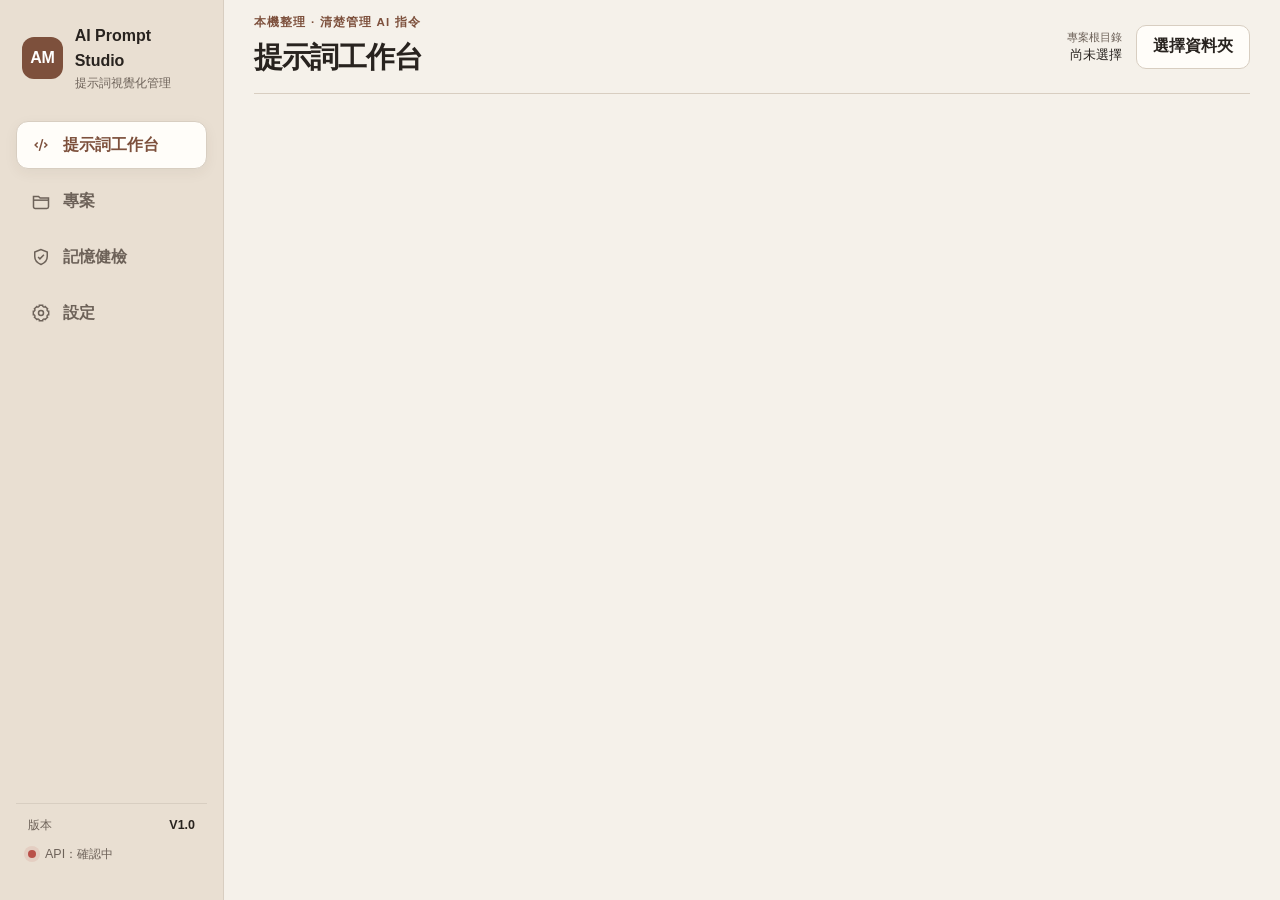
==== web-ui/index.html @ 8803b9d6 "chore: streamline V1.0 desktop app" ====
<!doctype html>
<html lang="zh-Hant">
  <head>
    <meta charset="utf-8">
    <meta name="viewport" content="width=device-width, initial-scale=1">
    <meta name="color-scheme" content="light dark">
    <title>AI Prompt Studio · 提示詞視覺化管理</title>
    <link rel="stylesheet" href="./styles.css?v=3">
  </head>
  <body>
    <a class="skip-link" href="#mainContent">跳到主要內容</a>
    <div class="app-shell">
      <aside class="sidebar" aria-label="主導航">
        <div class="brand">
          <div class="brand-mark" aria-hidden="true">AM</div>
          <div><strong>AI Prompt Studio</strong><span>提示詞視覺化管理</span></div>
        </div>
        <nav class="nav-list" id="navList">
          <button class="nav-button active" type="button" data-page="prompts" aria-current="page"><svg viewBox="0 0 24 24" fill="none" stroke="currentColor" aria-hidden="true"><path d="m8 9-3 3 3 3M16 9l3 3-3 3M14 5l-4 14"/></svg><span>提示詞工作台</span></button>
          <button class="nav-button" type="button" data-page="projects" aria-current="false"><svg viewBox="0 0 24 24" fill="none" stroke="currentColor" aria-hidden="true"><path d="M3 6.5h6l2 2h10v10.5a2 2 0 0 1-2 2H5a2 2 0 0 1-2-2V6.5Z"/><path d="M3 11h18"/></svg><span>專案</span></button>
          <button class="nav-button" type="button" data-page="health" aria-current="false"><svg viewBox="0 0 24 24" fill="none" stroke="currentColor" aria-hidden="true"><path d="M12 3 4.5 6v5.5c0 4.6 3.1 7.8 7.5 9.5 4.4-1.7 7.5-4.9 7.5-9.5V6L12 3Z"/><path d="m8.5 12 2.2 2.2 4.8-5"/></svg><span>記憶健檢</span></button>
          <button class="nav-button" type="button" data-page="settings" aria-current="false"><svg viewBox="0 0 24 24" fill="none" stroke="currentColor" aria-hidden="true"><circle cx="12" cy="12" r="3"/><path d="M19.4 15a1.7 1.7 0 0 0 .3 1.9l.1.1-2.8 2.8-.1-.1a1.7 1.7 0 0 0-1.9-.3 1.7 1.7 0 0 0-1 1.6v.2h-4V21a1.7 1.7 0 0 0-1-1.6 1.7 1.7 0 0 0-1.9.3l-.1.1L4.2 17l.1-.1a1.7 1.7 0 0 0 .3-1.9A1.7 1.7 0 0 0 3 14H2.8v-4H3a1.7 1.7 0 0 0 1.6-1 1.7 1.7 0 0 0-.3-1.9L4.2 7 7 4.2l.1.1a1.7 1.7 0 0 0 1.9.3A1.7 1.7 0 0 0 10 3v-.2h4V3a1.7 1.7 0 0 0 1 1.6 1.7 1.7 0 0 0 1.9-.3l.1-.1L19.8 7l-.1.1a1.7 1.7 0 0 0-.3 1.9 1.7 1.7 0 0 0 1.6 1h.2v4H21a1.7 1.7 0 0 0-1.6 1Z"/></svg><span>設定</span></button>
        </nav>
        <div class="sidebar-status" aria-live="polite">
          <div class="sidebar-status-row"><span class="sidebar-status-label">版本</span><strong id="appVersion">V1.0</strong></div>
          <div class="sidebar-status-row"><span class="status-dot api-unconfigured" id="apiStatusDot" aria-hidden="true"></span><span class="status-text" id="apiStatusText">API：確認中</span></div>
        </div>
      </aside>

      <main class="workspace" id="mainContent" tabindex="-1">
        <header class="topbar">
          <div>
            <p class="eyebrow">本機整理 · 清楚管理 AI 指令</p>
            <h1 id="pageTitle">提示詞工作台</h1>
          </div>
          <div class="root-control">
            <div><span>專案根目錄</span><strong id="rootPathLabel">尚未選擇</strong></div>
            <button class="button secondary" id="chooseRootButton" type="button">選擇資料夾</button>
          </div>
        </header>

        <div class="global-message hidden" id="globalMessage" role="alert"></div>

        <section class="page active" id="page-prompts" aria-labelledby="pageTitle"></section>

        <section class="page" id="page-projects" aria-labelledby="pageTitle">
          <div class="page-intro">
            <div><h2>專案與記憶檔案</h2><p>先確認每個專案有哪些 Markdown，以及哪些會被 Agent 當成指令或記憶。</p></div>
            <button class="button secondary" id="refreshProjectsButton" type="button" disabled>重新掃描</button>
          </div>
          <div class="project-layout">
            <section class="panel project-list-panel" aria-labelledby="projectListTitle">
              <div class="panel-heading"><div><span class="step">01</span><h3 id="projectListTitle">選擇專案</h3></div><span class="count" id="projectCount">0</span></div>
              <div class="selection-list" id="projectList"><div class="empty-state">選擇根目錄後顯示專案。</div></div>
            </section>
            <section class="panel file-list-panel" aria-labelledby="fileListTitle">
              <div class="panel-heading"><div><span class="step">02</span><h3 id="fileListTitle">提示詞一覽表</h3></div><span class="count" id="fileCount">0</span></div>
              <div class="project-summary" id="projectSummary"></div>
              <div class="file-table-wrap">
                <table class="file-table">
                  <thead><tr><th>檔案</th><th>辨識結果</th><th>大小</th><th><span class="sr-only">操作</span></th></tr></thead>
                  <tbody id="fileTableBody"><tr><td colspan="4" class="empty-cell">尚未選擇專案。</td></tr></tbody>
                </table>
              </div>
            </section>
            <section class="panel file-preview-panel" aria-labelledby="filePreviewTitle">
              <div class="panel-heading"><div><span class="step">03</span><h3 id="filePreviewTitle">內容預覽</h3></div><button class="button secondary" id="editFileButton" disabled>編輯</button></div>
              <div class="preview-path" id="previewPath">未選擇檔案</div>
              <pre class="code-view muted" id="filePreview">從中間列表選擇 Markdown。</pre>
            </section>
          </div>
        </section>

        <section class="page" id="page-programming" aria-labelledby="pageTitle">
          <div class="page-intro">
            <div><h2>記憶編程</h2><p>結構化輸入會由本機規則編譯成 Markdown；先預覽與檢查 Diff，再安全寫回。</p></div>
            <div class="flow-steps" aria-label="操作流程"><span class="active">選檔</span><span>填寫</span><span>預覽</span><span>套用</span></div>
          </div>
          <div class="programming-layout">
            <section class="panel compiler-panel">
              <fieldset class="selector-grid">
                <legend>記憶檔案</legend>
                <label>Agent<select id="agentSelect"></select></label>
                <label>原生檔案<select id="fileTypeSelect"></select></label>
                <label class="wide">專案內路徑<input id="relativePathInput" type="text" autocomplete="off" spellcheck="false"></label>
              </fieldset>
              <div class="source-note" id="agentBehavior"></div>
              <div class="module-heading"><div><h3>選擇記憶模組</h3><p>只顯示適用於目前檔案的模組。</p></div></div>
              <div class="module-list" id="moduleList"></div>
              <form id="moduleForm" class="module-form" novalidate></form>
              <div class="sticky-actions">
                <button class="button secondary" id="clearFormButton" type="button">清除欄位</button>
                <button class="button primary" id="compileButton" type="button">產生預覽</button>
              </div>
            </section>
            <section class="panel result-panel">
              <div class="result-toolbar">
                <div class="segmented" role="tablist" aria-label="輸出檢視">
                  <button class="segment active" id="previewTab" role="tab" aria-selected="true" type="button">Markdown 預覽</button>
                  <button class="segment" id="diffTab" role="tab" aria-selected="false" type="button">Diff</button>
                </div>
                <button class="button primary" id="applyButton" type="button" disabled>套用到檔案</button>
              </div>
              <div class="compiler-status" id="compilerStatus">填寫左側欄位後產生預覽。</div>
              <div class="warning-list hidden" id="compileWarnings" role="status"></div>
              <pre class="code-view result-code" id="compileOutput"># 等待產生內容</pre>
              <div class="history-section">
                <div class="panel-heading"><div><h3>最近變更</h3></div><button class="text-button" id="refreshHistoryButton" type="button">重新整理</button></div>
                <div class="history-list" id="historyList"><div class="empty-state">尚無變更紀錄。</div></div>
              </div>
            </section>
          </div>
        </section>

        <section class="page" id="page-health" aria-labelledby="pageTitle">
          <div class="page-intro">
            <div><h2>記憶健檢</h2><p>選擇資料夾後自動檢查敏感資訊、攻擊指令與重複內容。點選檔案查看問題位置。</p></div>
            <div class="inline-actions"><label class="hidden">Agent<select id="healthAgentSelect"></select></label><button class="button primary" id="runHealthButton" type="button">重新健檢</button></div>
          </div>
          <div class="stat-grid" id="healthStats">
            <article class="stat-card"><span>敏感／錯誤</span><strong>—</strong></article><article class="stat-card"><span>風險待確認</span><strong>—</strong></article><article class="stat-card"><span>整理建議</span><strong>—</strong></article><article class="stat-card"><span>掃描文件</span><strong>—</strong></article>
          </div>
          <div class="health-layout">
            <section class="panel"><div class="panel-heading"><h3>需要確認的文件</h3></div><div id="healthFiles" class="selection-list"><p class="empty-state">選擇資料夾後顯示結果。</p></div></section>
            <section class="panel" id="healthPreview"><div class="health-preview-empty"><strong>尚未選擇檔案</strong><span>從左側選擇檔案，查看問題行。</span></div></section>
          </div>
          <p class="source-note" id="healthScope">掃描 Markdown 與技能文件，所有分析在本機進行。</p>
          <p class="field-help">規則參考：<a href="https://cheatsheetseries.owasp.org/cheatsheets/LLM_Prompt_Injection_Prevention_Cheat_Sheet.html" target="_blank" rel="noreferrer">OWASP Prompt Injection Prevention</a> · 查證 2026-10-07</p>
        </section>

        <section class="page" id="page-settings" aria-labelledby="pageTitle">
          <div class="page-intro"><div><h2>設定</h2><p>管理選用的 AI 輔助分析服務與目前支援規格。</p></div></div>
          <div class="settings-layout">
            <section class="panel setting-card"><h3>Agent 規格目錄</h3><dl><div><dt>版本</dt><dd id="catalogVersion">—</dd></div><div><dt>最後查證</dt><dd id="catalogVerified">—</dd></div><div><dt>正式支援</dt><dd>Codex、Claude Code、Gemini CLI、OpenClaw</dd></div></dl></section>
          </div>
        </section>
      </main>
    </div>
    <div class="toast" id="toast" role="status" aria-live="polite"></div>
    <script type="module" src="./app.js?v=3"></script>
  </body>
</html>
---- web-ui/styles.css ----
:root {
  color-scheme: light;
  --bg: #f5f1ea;
  --surface: #fffdf9;
  --surface-strong: #ffffff;
  --surface-muted: #eee7dc;
  --text: #28231f;
  --text-muted: #6d6259;
  --border: #d8cec1;
  --border-strong: #bfae9d;
  --primary: #7d503c;
  --primary-hover: #684231;
  --primary-soft: #f1e1d7;
  --accent: #3f6956;
  --danger: #a43d3d;
  --warning: #93621c;
  --info: #496b80;
  --focus: #275f97;
  --shadow: 0 12px 32px rgb(65 48 36 / 8%);
  --radius-sm: 8px;
  --radius-md: 14px;
  --radius-lg: 20px;
  --sidebar-width: 224px;
  font-family: -apple-system, BlinkMacSystemFont, "Segoe UI", "SF Pro Text", "PingFang TC", "Microsoft JhengHei", "Noto Sans TC", sans-serif;
  font-size: 16px;
}

* { box-sizing: border-box; }
html, body { min-height: 100%; margin: 0; }
body { background: var(--bg); color: var(--text); line-height: 1.55; }
button, input, select, textarea { font: inherit; }
button, select { cursor: pointer; }
button:focus-visible, input:focus-visible, select:focus-visible, textarea:focus-visible, a:focus-visible { outline: 3px solid color-mix(in srgb, var(--focus) 36%, transparent); outline-offset: 2px; }
.sr-only { position: absolute; width: 1px; height: 1px; padding: 0; margin: -1px; overflow: hidden; clip: rect(0,0,0,0); white-space: nowrap; border: 0; }
.skip-link { position: fixed; left: 16px; top: -60px; z-index: 1000; padding: 10px 14px; border-radius: 8px; background: var(--text); color: white; transition: top 180ms ease; }
.skip-link:focus { top: 16px; }
.cloud-settings { min-width: 0; }
.cloud-settings p, .cloud-analysis p { overflow-wrap: anywhere; }
.cloud-analysis { margin-top: 14px; }
#cloudResult { white-space: pre-wrap; overflow-wrap: anywhere; max-height: 420px; }
.cloud-analysis-actions { margin: 10px 0; }
.ai-optimization { display: grid; gap: 14px; margin-top: 14px; padding-top: 14px; border-top: 1px solid var(--border); }
.ai-comparison { display: grid; grid-template-columns: minmax(0,1fr) minmax(0,1fr); gap: 12px; }
.ai-comparison section { min-width: 0; }
.ai-comparison h4 { margin: 0; padding: 8px 12px; border: 1px solid var(--border); border-bottom: 0; background: var(--surface-muted); font-size: .78rem; }
.ai-comparison .code-view { min-height: 180px; max-height: 320px; border: 1px solid var(--border); }
#cloudOptimizationDiff { max-height: 360px; border: 1px solid var(--border); border-radius: 8px; }

.app-shell { min-height: 100dvh; display: grid; grid-template-columns: var(--sidebar-width) minmax(0, 1fr); }
.sidebar { position: sticky; top: 0; height: 100dvh; padding: 24px 16px; display: flex; flex-direction: column; gap: 28px; background: #e9dfd2; border-right: 1px solid var(--border); }
.brand { display: flex; align-items: center; gap: 12px; padding: 0 6px; }
.brand-mark { width: 42px; height: 42px; display: grid; place-items: center; border-radius: 12px; background: var(--primary); color: white; font-weight: 750; letter-spacing: -.03em; }
.brand strong, .brand span { display: block; }
.brand strong { font-size: 1rem; }
.brand span { color: var(--text-muted); font-size: .78rem; }
.nav-list { display: grid; gap: 8px; }
.nav-button { min-height: 48px; width: 100%; display: flex; align-items: center; gap: 12px; padding: 0 14px; border: 1px solid transparent; border-radius: 12px; background: transparent; color: var(--text-muted); text-align: left; font-weight: 650; transition: background 180ms ease, color 180ms ease, border-color 180ms ease; }
.nav-button svg { width: 20px; height: 20px; stroke-width: 1.8; }
.nav-button:hover { background: rgb(255 255 255 / 46%); color: var(--text); }
.nav-button.active { background: var(--surface); color: var(--primary); border-color: var(--border); box-shadow: 0 4px 14px rgb(64 43 30 / 6%); }
.sidebar-status { margin-top: auto; display: grid; gap: 9px; padding: 12px; color: var(--text-muted); font-size: .78rem; border-top: 1px solid var(--border); }
.sidebar-status-row { display:flex; align-items:center; gap:9px; min-width:0; }
.sidebar-status-row:first-child { justify-content:space-between; }
.sidebar-status-label { color:var(--text-muted); }.sidebar-status strong { color:var(--text); font-variant-numeric:tabular-nums; }
.status-dot { width: 8px; height: 8px; flex:0 0 8px; border-radius: 999px; box-shadow: 0 0 0 4px rgb(63 105 86 / 12%); }
.status-dot.api-connected { background:#3f6956; box-shadow:0 0 0 4px rgb(63 105 86 / 12%); }
.status-dot.api-unconfigured { background:#b95049; box-shadow:0 0 0 4px rgb(185 80 73 / 12%); }
.status-dot.api-error,.status-dot.api-checking { background:#b87719; box-shadow:0 0 0 4px rgb(184 119 25 / 12%); }

.workspace { min-width: 0; padding: 0 30px 40px; }
.topbar { min-height: 94px; display: flex; align-items: center; justify-content: space-between; gap: 24px; border-bottom: 1px solid var(--border); }
.eyebrow { margin: 0 0 2px; color: var(--primary); font-size: .72rem; font-weight: 750; letter-spacing: .1em; text-transform: uppercase; }
h1, h2, h3, p { margin-top: 0; }
h1 { margin-bottom: 0; font-size: clamp(1.45rem, 2.3vw, 2rem); letter-spacing: -.035em; }
h2 { margin-bottom: 6px; font-size: 1.25rem; }
h3 { margin-bottom: 0; font-size: .98rem; }
.root-control { max-width: min(52vw, 620px); display: flex; align-items: center; gap: 14px; }
.root-control > div { min-width: 0; text-align: right; }
.root-control span, .root-control strong { display: block; }
.root-control span { color: var(--text-muted); font-size: .7rem; }
.root-control strong { overflow: hidden; text-overflow: ellipsis; white-space: nowrap; font: 500 .8rem ui-monospace, SFMono-Regular, Menlo, monospace; }

.button { min-height: 44px; padding: 0 16px; border-radius: 10px; border: 1px solid transparent; font-weight: 700; transition: background 160ms ease, border-color 160ms ease, color 160ms ease, opacity 160ms ease; }
.button.primary { background: var(--primary); color: white; }
.button.primary:hover:not(:disabled) { background: var(--primary-hover); }
.button.secondary { background: var(--surface); border-color: var(--border); color: var(--text); }
.button.secondary:hover:not(:disabled) { border-color: var(--border-strong); background: white; }
.button:disabled { cursor: not-allowed; opacity: .45; }
.text-button { min-height: 40px; border: 0; background: transparent; color: var(--primary); font-weight: 700; }

.global-message { margin: 18px 0 -2px; padding: 12px 14px; border: 1px solid #e3b6b6; border-radius: 10px; background: #fff0f0; color: #7f2525; }
.hidden { display: none !important; }
.page { display: none; padding-top: 24px; }
.page.active { display: block; animation: reveal 180ms ease-out; }
@keyframes reveal { from { opacity: 0; transform: translateY(3px); } to { opacity: 1; transform: none; } }
.page-intro { min-height: 64px; margin-bottom: 20px; display: flex; align-items: flex-start; justify-content: space-between; gap: 20px; }
.page-intro p, .panel-heading p, .module-heading p { margin-bottom: 0; color: var(--text-muted); font-size: .86rem; }

.panel { min-width: 0; border: 1px solid var(--border); border-radius: var(--radius-md); background: var(--surface); box-shadow: var(--shadow); overflow: hidden; }
.panel-heading { min-height: 62px; padding: 14px 16px; display: flex; align-items: center; justify-content: space-between; gap: 12px; border-bottom: 1px solid var(--border); }
.panel-heading > div:first-child { display: flex; align-items: center; gap: 10px; min-width: 0; }
.panel-heading > div:first-child:has(p) { display: block; }
.step { width: 27px; height: 27px; display: grid; place-items: center; border-radius: 8px; background: var(--primary-soft); color: var(--primary); font-size: .68rem; font-weight: 800; }
.count { min-width: 28px; height: 26px; padding: 0 8px; display: grid; place-items: center; border-radius: 999px; background: var(--surface-muted); color: var(--text-muted); font-size: .72rem; font-weight: 750; }
.empty-state, .empty-cell { padding: 24px 16px; color: var(--text-muted); font-size: .84rem; text-align: center; }

.project-layout { display: grid; grid-template-columns: minmax(180px, .72fr) minmax(420px, 1.65fr) minmax(280px, 1fr); gap: 16px; min-height: 590px; }
.selection-list { padding: 8px; display: grid; align-content: start; gap: 4px; }
.selection-item { width: 100%; min-height: 48px; padding: 9px 10px; display: flex; align-items: center; justify-content: space-between; gap: 8px; border: 1px solid transparent; border-radius: 9px; background: transparent; color: var(--text); text-align: left; }
.selection-item:hover { background: var(--surface-muted); }
.selection-item.active { background: var(--primary-soft); border-color: #dbc0b0; color: #5f3928; }
.selection-item small { color: var(--text-muted); }
.project-summary { min-height: 48px; padding: 10px 16px; display: flex; align-items: center; gap: 8px; border-bottom: 1px solid var(--border); color: var(--text-muted); font-size: .78rem; }
.agent-chip, .recognition-chip { display: inline-flex; align-items: center; min-height: 24px; padding: 2px 8px; border-radius: 999px; background: #e3eee7; color: #315d49; font-size: .68rem; font-weight: 700; white-space: nowrap; }
.recognition-chip.generic { background: var(--surface-muted); color: var(--text-muted); }
.classification { display: flex; align-items: center; gap: 6px; margin: 2px 0; }
.classification small { color: var(--text-muted); font-size: .66rem; line-height: 1.35; }
.file-table-wrap { max-height: 518px; overflow: auto; }
.file-table { width: 100%; border-collapse: collapse; font-size: .79rem; }
.file-table th { position: sticky; top: 0; z-index: 1; padding: 9px 12px; background: #f8f4ee; color: var(--text-muted); text-align: left; font-size: .69rem; letter-spacing: .03em; }
.file-table td { padding: 11px 12px; border-top: 1px solid var(--border); vertical-align: middle; }
.file-table td:nth-child(3) { white-space: nowrap; }
.file-name { max-width: 280px; overflow-wrap: anywhere; font-family: ui-monospace, SFMono-Regular, Menlo, monospace; }
.file-path { display: block; }
.file-description { display: -webkit-box; -webkit-box-orient: vertical; -webkit-line-clamp: 2; overflow: hidden; margin-top: 5px; color: var(--text-muted); font-family: -apple-system, BlinkMacSystemFont, "Segoe UI", sans-serif; font-size: .73rem; font-weight: 400; line-height: 1.5; overflow-wrap: anywhere; }
.row-action { min-width: 40px; min-height: 40px; border: 0; border-radius: 8px; background: transparent; color: var(--primary); font-weight: 700; }
.row-action:hover { background: var(--primary-soft); }
.file-preview-panel { display: flex; flex-direction: column; }
.preview-path { padding: 10px 14px; border-bottom: 1px solid var(--border); color: var(--text-muted); font: .74rem ui-monospace, SFMono-Regular, Menlo, monospace; overflow-wrap: anywhere; }
.code-view { margin: 0; padding: 18px; overflow: auto; white-space: pre-wrap; overflow-wrap: anywhere; color: #292623; background: #fbfaf7; font: .76rem/1.65 ui-monospace, SFMono-Regular, Menlo, Monaco, monospace; tab-size: 2; }
.file-preview-panel .code-view { flex: 1; max-height: 512px; }
.code-view.muted { color: var(--text-muted); }

.programming-layout { display: grid; grid-template-columns: minmax(430px, .92fr) minmax(500px, 1.08fr); gap: 16px; align-items: start; }
.compiler-panel { overflow: visible; }
.selector-grid { margin: 0; padding: 18px; display: grid; grid-template-columns: 1fr 1fr; gap: 12px; border: 0; border-bottom: 1px solid var(--border); }
.selector-grid legend { padding-top: 18px; font-weight: 750; }
label { display: grid; gap: 6px; color: var(--text-muted); font-size: .76rem; font-weight: 650; }
label.wide { grid-column: 1 / -1; }
input, select, textarea { width: 100%; min-height: 44px; padding: 9px 11px; border: 1px solid var(--border-strong); border-radius: 9px; background: var(--surface-strong); color: var(--text); }
textarea { min-height: 96px; resize: vertical; line-height: 1.5; }
input::placeholder, textarea::placeholder { color: #94887e; }
.source-note { padding: 11px 18px; background: #f7f1e9; color: var(--text-muted); font-size: .78rem; }
.module-heading { padding: 18px 18px 10px; }
.module-list { padding: 0 18px 14px; display: grid; grid-template-columns: repeat(2, minmax(0, 1fr)); gap: 8px; }
.module-card { min-height: 76px; padding: 10px 12px; border: 1px solid var(--border); border-radius: 10px; background: var(--surface-strong); color: var(--text); text-align: left; }
.module-card strong, .module-card span { display: block; }
.module-card strong { margin-bottom: 3px; font-size: .82rem; }
.module-card span { color: var(--text-muted); font-size: .7rem; line-height: 1.35; }
.module-card:hover { border-color: var(--border-strong); }
.module-card.active { border-color: var(--primary); background: var(--primary-soft); }
.module-form { padding: 16px 18px 8px; display: grid; gap: 14px; border-top: 1px solid var(--border); }
.field-help { color: var(--text-muted); font-weight: 400; }
.required { color: var(--danger); }
.sticky-actions { position: sticky; bottom: 0; padding: 12px 18px; display: flex; justify-content: flex-end; gap: 10px; border-top: 1px solid var(--border); background: rgb(255 253 249 / 94%); backdrop-filter: blur(8px); }
.result-panel { position: sticky; top: 16px; }
.result-toolbar { min-height: 62px; padding: 10px 14px; display: flex; align-items: center; justify-content: space-between; gap: 10px; border-bottom: 1px solid var(--border); }
.segmented { display: flex; padding: 3px; border-radius: 9px; background: var(--surface-muted); }
.segment { min-height: 36px; padding: 0 12px; border: 0; border-radius: 7px; background: transparent; color: var(--text-muted); font-size: .75rem; font-weight: 700; }
.segment.active { background: var(--surface-strong); color: var(--text); box-shadow: 0 2px 8px rgb(60 42 30 / 8%); }
.compiler-status { padding: 9px 16px; border-bottom: 1px solid var(--border); color: var(--text-muted); font-size: .76rem; }
.warning-list { padding: 10px 16px; border-bottom: 1px solid #dfc99a; background: #fff7df; color: #75501b; font-size: .76rem; }
.warning-list div + div { margin-top: 4px; }
.result-code { height: 440px; white-space: pre; }
.diff-add { color: #23623f; background: #e6f5eb; }
.diff-remove { color: #8a3030; background: #fde8e8; }
.history-section { border-top: 1px solid var(--border); }
.history-list { max-height: 220px; overflow: auto; }
.history-item { min-height: 58px; padding: 9px 14px; display: flex; align-items: center; justify-content: space-between; gap: 12px; border-top: 1px solid var(--border); }
.history-item:first-child { border-top: 0; }
.history-item strong, .history-item span { display: block; }
.history-item strong { font: .75rem ui-monospace, SFMono-Regular, Menlo, monospace; }
.history-item span { color: var(--text-muted); font-size: .69rem; }

.inline-actions { display: flex; align-items: end; gap: 10px; }
.inline-actions label { min-width: 190px; }
.stat-grid { margin-bottom: 16px; display: grid; grid-template-columns: repeat(4, 1fr); gap: 12px; }
.stat-card { padding: 16px 18px; border: 1px solid var(--border); border-radius: 12px; background: var(--surface); }
.stat-card span, .stat-card strong { display: block; }
.stat-card span { color: var(--text-muted); font-size: .74rem; }
.stat-card strong { margin-top: 4px; font-size: 1.55rem; font-variant-numeric: tabular-nums; }
.health-layout { display: grid; grid-template-columns: .8fr 1.2fr; gap: 16px; }
.memory-stack { margin: 0; padding: 14px 18px 20px 46px; }
.memory-stack li { padding: 8px 8px; }
.memory-stack code { font-size: .78rem; }
.memory-stack span { display: block; color: var(--text-muted); font-size: .72rem; }
.issue-list { max-height: 540px; overflow: auto; }
.issue-item { padding: 13px 16px; display: grid; grid-template-columns: 74px 1fr; gap: 10px; border-top: 1px solid var(--border); }
.issue-item:first-child { border-top: 0; }
.severity { height: 24px; display: grid; place-items: center; border-radius: 999px; font-size: .66rem; font-weight: 800; text-align: center; }
.severity.error { background: #fbe3e3; color: var(--danger); }
.severity.warning { background: #fff0cd; color: var(--warning); }
.severity.info { background: #e7f0f5; color: var(--info); }
.issue-item strong, .issue-item span { display: block; }
.issue-item strong { font-size: .84rem; }
.issue-item p { margin: 3px 0 0; color: var(--text-muted); font-size: .75rem; }
.issue-item code { display: inline-block; margin-top: 6px; color: var(--primary); font-size: .7rem; }

.settings-layout { display: grid; grid-template-columns: 1fr 1fr; gap: 16px; }
.setting-card { padding: 18px; }
dl { margin-bottom: 0; }
dl > div { padding: 10px 0; display: grid; grid-template-columns: 120px 1fr; gap: 12px; border-bottom: 1px solid var(--border); }
dl > div:last-child { border-bottom: 0; }
dt { color: var(--text-muted); font-size: .76rem; }
dd { margin: 0; font-size: .8rem; font-weight: 650; }
.sources-card { grid-column: 1 / -1; }
.source-list, .future-list { padding: 8px; display: grid; grid-template-columns: repeat(2, minmax(0, 1fr)); gap: 8px; }
.source-item, .future-item { padding: 11px 12px; border: 1px solid var(--border); border-radius: 9px; background: #fff; }
.source-item strong, .source-item span, .future-item strong, .future-item span { display: block; }
.source-item strong, .future-item strong { font-size: .8rem; }
.source-item span, .future-item span { color: var(--text-muted); font-size: .7rem; overflow-wrap: anywhere; }
.source-item a { color: var(--primary); text-decoration-thickness: 1px; }
.toast { position: fixed; right: 24px; bottom: 24px; z-index: 100; max-width: 390px; padding: 12px 16px; border-radius: 10px; background: #2c2926; color: white; box-shadow: 0 12px 35px rgb(0 0 0 / 22%); opacity: 0; transform: translateY(10px); pointer-events: none; transition: opacity 180ms ease, transform 180ms ease; }
.toast.show { opacity: 1; transform: none; }

@media (max-width: 1180px) {
  .project-layout { grid-template-columns: 210px minmax(400px, 1fr); }
  .file-preview-panel { grid-column: 1 / -1; min-height: 360px; }
  .programming-layout { grid-template-columns: 1fr; }
  .result-panel { position: static; }
}
@media (max-width: 820px) {
  :root { --sidebar-width: 74px; }
  .sidebar { padding: 18px 10px; }
  .brand { justify-content: center; padding: 0; }
  .brand > div:last-child, .nav-button span, .sidebar-status { display: none; }
  .nav-button { justify-content: center; padding: 0; }
  .workspace { padding: 0 18px 32px; }
  .topbar { align-items: flex-start; padding: 18px 0; }
  .root-control { align-items: flex-end; flex-direction: column; }
  .root-control > div { display: none; }
  .project-layout, .health-layout, .settings-layout { grid-template-columns: 1fr; }
  .project-list-panel, .file-list-panel, .file-preview-panel, .sources-card { grid-column: 1; }
  .stat-grid { grid-template-columns: 1fr 1fr; }
}
@media (max-width: 560px) {
  :root { --sidebar-width: 0px; }
  .app-shell { display: block; }
  .sidebar { position: sticky; z-index: 20; width: 100%; height: auto; padding: 8px 12px; flex-direction: row; align-items: center; border-right: 0; border-bottom: 1px solid var(--border); }
  .brand, .sidebar-status { display: none; }
  .nav-list { width: 100%; grid-template-columns: repeat(4, 1fr); gap: 4px; }
  .nav-button { min-height: 48px; }
  .workspace { padding: 0 12px 24px; }
  .topbar { min-height: 76px; }
  .eyebrow { display: none; }
  .page-intro { display: block; }
  .page-intro > .button, .inline-actions { margin-top: 12px; }
  .inline-actions { align-items: stretch; flex-direction: column; }
  .selector-grid, .module-list, .source-list, .future-list { grid-template-columns: 1fr; }
  .selector-grid label.wide { grid-column: 1; }
  .result-toolbar { align-items: stretch; flex-direction: column; }
  .stat-grid { grid-template-columns: 1fr 1fr; }
  .file-table-wrap { max-height: none; overflow: visible; }
  .file-table, .file-table tbody { display: block; }
  .file-table thead { display: none; }
  .file-table tr { padding: 12px; display: grid; grid-template-columns: minmax(0, 1fr) auto; gap: 8px 12px; border-top: 1px solid var(--border); }
  .file-table td { min-width: 0; padding: 0; border: 0; }
  .file-table td:nth-child(1) { grid-column: 1; grid-row: 1; font-weight: 700; }
  .file-table td:nth-child(2) { grid-column: 1; grid-row: 2 / span 2; }
  .file-table td:nth-child(3) { grid-column: 2; grid-row: 1; white-space: nowrap; }
  .file-table td:nth-child(4) { grid-column: 2; grid-row: 2 / span 2; display: grid; align-content: start; }
  .file-name { max-width: none; word-break: break-word; }
  .recognition-chip { margin: 2px 2px 2px 0; white-space: normal; }
  .classification { align-items: flex-start; flex-direction: column; gap: 1px; }
  .row-action { min-width: 52px; }
}
@media (prefers-reduced-motion: reduce) {
  *, *::before, *::after { scroll-behavior: auto !important; animation-duration: .01ms !important; transition-duration: .01ms !important; }
}

.prompt-layout { display: grid; grid-template-columns: minmax(220px,.65fr) minmax(0,1.7fr); gap: 16px; align-items: start; }
.prompt-fields { display: grid; gap: 14px; padding: 18px; }
.prompt-editor { min-height: 350px; font-family: ui-monospace, SFMono-Regular, monospace; }
.prompt-tag-field { min-width:0; margin:0; padding:0; border:0; }
.prompt-tag-field legend { padding:0; color:var(--text-muted); font-size:.76rem; font-weight:650; }
.prompt-tag-field p { margin:3px 0 8px; color:var(--text-muted); font-size:.7rem; font-weight:450; }
.prompt-tag-options { max-height:142px; display:flex; align-items:flex-start; flex-wrap:wrap; gap:7px; padding:10px; overflow:auto; border:1px solid var(--border); border-radius:8px; background:#faf7f2; }
.prompt-tag-chip { display:block; color:var(--text); font-size:.72rem; font-weight:650; }
.prompt-tag-chip input { position:absolute; width:1px; min-height:1px; opacity:0; pointer-events:none; }
.prompt-tag-chip span { min-height:30px; display:grid; place-items:center; padding:5px 9px; border:1px solid #d7ccc0; border-radius:6px; background:#fff; cursor:pointer; }
.prompt-tag-chip input:checked + span { border-color:#6f8b80; background:#e4eee9; color:#285442; box-shadow:inset 0 0 0 1px #6f8b80; }
.prompt-tag-chip input:focus-visible + span { outline:3px solid color-mix(in srgb,var(--focus) 36%,transparent); outline-offset:2px; }
.prompt-builder-action { display:flex; align-items:center; gap:12px; padding:12px; border:1px solid var(--border); border-radius:8px; background:#f8f3ec; }
.prompt-builder-action .button { min-width:132px; }
.prompt-builder-action span { color:var(--text-muted); font-size:.73rem; line-height:1.45; }
.prompt-structure-panel { display:grid; gap:12px; padding:14px; border:1px solid #cbbdad; border-radius:8px; background:#fbf8f4; }
.prompt-structure-panel[hidden] { display:none; }
.prompt-structure-heading { display:flex; align-items:center; justify-content:space-between; gap:10px; }
.prompt-structure-heading strong { color:var(--primary); font-size:.82rem; }
.prompt-structure-heading span { color:var(--text-muted); font-size:.7rem; }
.prompt-structure-grid { display:grid; grid-template-columns:minmax(0,1fr) 110px; gap:10px; }
.prompt-structure-grid .wide { grid-column:1/-1; }
.markdown-prompt-editor { width:100%; margin:0; padding:14px; overflow:auto; white-space:pre-wrap; overflow-wrap:anywhere; border:1px solid var(--border-strong); border-radius:8px; background:#fff; color:var(--text); font-size:.82rem; line-height:1.65; tab-size:2; outline:none; }
.markdown-prompt-editor:focus { border-color:var(--focus); box-shadow:0 0 0 3px color-mix(in srgb,var(--focus) 20%,transparent); }
.markdown-prompt-editor.is-empty::before { content:attr(data-placeholder); color:#94887e; pointer-events:none; }
.md-heading { font-weight:820; }
.md-heading-1 { color:#633a2b; font-size:1.12em; }
.md-heading-2 { color:#2f6550; font-size:1.06em; }
.md-heading-3,.md-heading-4,.md-heading-5,.md-heading-6 { color:#3d6076; }
.md-marker { color:#aa8068; font-weight:700; }
.md-list-line { color:#3c5d50; }
.md-quote-line { color:#765b45; }
.md-code-fence,.md-code-line { color:#604a78; background:#f3eef6; }
.prompt-result { max-height: 320px; }
.prompt-metrics { display: grid; grid-template-columns: repeat(3,minmax(0,1fr)); gap: 10px; }
.prompt-metrics div { display: grid; gap: 6px; }
.prompt-metrics strong { font-size: 1.2rem; color: var(--primary); }
.prompt-metrics span { font-size: .75rem; color: var(--text-muted); }
.prompt-metrics p { grid-column: 1/-1; line-height: 1.6; font-size: .8rem; }
.prompt-layout summary { cursor: pointer; padding: 12px 0; line-height: 1.5; }
.check-label { display: flex; flex-direction: row; align-items: center; gap: 10px; line-height: 1.5; }
.check-label input { width: 18px; min-height: 18px; }
.prompt-actions { flex-wrap: wrap; }
.prompt-content-heading { display:flex; align-items:center; justify-content:space-between; gap:10px; }
.prompt-content-heading label { color:var(--text-muted); font-size:.76rem; font-weight:650; }
.prompt-library-body { display: grid; gap: 12px; padding: 14px; }
.library-panel-heading { flex-wrap:wrap; }
.library-help { margin:0; color:var(--text-muted); font-size:.73rem; line-height:1.55; }
.compact-button { width: auto; flex: 0 0 auto; padding: 8px 10px; font-size: .75rem; }
.template-search { display: grid; gap: 6px; color: var(--text-muted); font-size: .72rem; font-weight: 720; }
.template-groups { display: grid; gap: 12px; }
.template-group { min-width: 0; padding: 10px; border: 1px solid #ded3c7; border-radius: 10px; background: #f9f5ef; transition: border-color 140ms ease, background 140ms ease; }
.template-group.drag-over { border-color: var(--primary); background: #f3e5d8; box-shadow: inset 0 0 0 1px #98705a; }
.template-group header { min-width:0; display:flex; align-items:flex-start; justify-content:space-between; gap:8px; margin:0 0 8px; }
.template-group-title { min-width:0; display:flex; align-items:center; gap:5px; }
.template-group header strong { min-width: 0; font-size: .76rem; color: var(--primary); overflow-wrap: anywhere; }
.template-group header span { min-width: 22px; padding: 2px 7px; border-radius: 999px; background: #eaded1; color: #705444; text-align: center; font-size: .67rem; font-weight: 800; }
.template-group-delete { width:24px; height:24px; flex:0 0 24px; padding:0; display:grid; place-items:center; border:0; border-radius:6px; background:transparent; color:var(--danger); font-size:1rem; line-height:1; }
.template-group-delete:hover { background:#f9e2df; }
.template-group-items { display: grid; gap: 7px; min-height: 34px; }
.template-card-frame { position:relative; min-width:0; max-height:150px; overflow:hidden; display:grid; grid-template-columns:auto minmax(0,1fr) auto; align-items:stretch; border:1px solid #e0d6cb; border-left:3px solid #759289; border-radius:8px; background:#fff; box-shadow:0 2px 7px rgb(75 51 34 / 4%); user-select:none; -webkit-user-select:none; }
.template-card-frame.builtin-template-frame { border-left-color:#98705a; }
.template-card-frame::after { content:""; position:absolute; inset:0; z-index:3; background:#c34e49; opacity:0; pointer-events:none; transform:scaleX(0); transform-origin:right center; }
.template-card-frame { cursor:grab; touch-action:none; }
.template-card-frame:active { cursor:grabbing; }
.template-card-frame.drag-source { display:none; }
.template-card-placeholder { min-width:0; border:2px dashed #b99077; border-radius:8px; background:#f1e5d9; box-shadow:inset 0 0 0 2px rgb(255 255 255 / 55%); pointer-events:none; }
.template-drag-ghost { position:fixed; inset:0 auto auto 0; z-index:300; max-height:none; pointer-events:none; opacity:.96; box-shadow:0 18px 38px rgb(58 42 31 / 28%); will-change:transform; }
.template-drag-ghost .template-delete { display:none; }
.template-drag-active, .template-drag-active * { cursor:grabbing!important; user-select:none!important; -webkit-user-select:none!important; }
.template-order-saving .template-card-frame { pointer-events:none; }
.template-card-frame.is-deleting { pointer-events:none; animation:template-delete-card 420ms cubic-bezier(.22,.76,.32,1) forwards; }
.template-card-frame.is-deleting::after { animation:template-delete-wipe 260ms ease-out forwards; }
.template-drag-grip { min-width:30px; display:grid; place-items:center; padding:0 5px; background:#fbf8f4; color:#8b796b; font-size:.95rem; font-weight:900; line-height:1; letter-spacing:0; text-align:center; cursor:grab; }
.template-delete { align-self:center; min-height:30px; margin:5px 7px 5px 3px; padding:5px 9px; border:1px solid #e3b5b1; border-radius:6px; background:#fff7f6; color:var(--danger); font-size:.7rem; font-weight:800; }
.template-delete:hover { border-color:var(--danger); background:#fbe7e5; }
.template-card { width: 100%; min-width:0; display: grid; align-content:center; padding: 9px 8px; border: 1px solid #e0d6cb; border-radius: 8px; background: #fff; color: var(--text); text-align: left; cursor: pointer; box-shadow: none; }
.template-card:hover { border-color: #b99077; background: #fffaf4; }.template-card:focus-visible { outline: 3px solid #c6dbe8; outline-offset: 2px; }
.template-card-title { min-width:0; overflow-wrap:anywhere; word-break:break-word; font-size:.8rem; font-weight:780; line-height:1.35; }
.builtin-template { border-left: 3px solid #98705a; }.template-card-frame .saved-template, .template-card-frame .builtin-template { border:0; border-radius:0; cursor:inherit; }
.group-empty { margin: 0; padding: 6px 3px; color: var(--text-muted); font-size: .7rem; }
@keyframes template-delete-wipe { 0% { opacity:0; transform:scaleX(0); } 45% { opacity:.18; } 100% { opacity:.08; transform:scaleX(1); } }
@keyframes template-delete-card { 0% { max-height:150px; opacity:1; transform:translateX(0) scale(1); } 30% { max-height:150px; opacity:1; transform:translateX(-5px) scale(1.01); border-color:#cf7771; } 70% { max-height:150px; opacity:.75; transform:translateX(16px) scale(.98); } 100% { max-height:0; opacity:0; transform:translateX(36px) scale(.96); border-width:0; margin-top:-7px; } }
@media (prefers-reduced-motion: reduce) { .template-card-frame.is-deleting, .template-card-frame.is-deleting::after { animation-duration:1ms; } }
.prompt-filter-fields { display: grid; gap: 10px; padding-top: 12px; border-top: 1px solid #e5dbd0; }
.prompt-library .selection-list { display: grid; gap: 8px; padding: 0; }
.prompt-library .selection-item { min-height: 58px; padding: 10px 12px; border: 1px solid #e0d6cb; border-radius: 9px; background: #fff; box-shadow: none; }
.prompt-library .selection-item:hover { border-color: #b99077; background: #fffaf4; }
.prompt-library .selection-item span { display: grid; gap: 4px; min-width: 0; text-align: left; overflow-wrap: anywhere; }
.prompt-library .selection-item strong { color: var(--text); font-size: .81rem; font-weight: 780; line-height: 1.35; }
.prompt-library .selection-item small { color: var(--text-muted); font-size: .69rem; font-weight: 560; line-height: 1.4; }
.template-item { border-left: 3px solid #98705a !important; }
.saved-prompt-item { border-left: 3px solid #759289 !important; }
.template-arrow { align-self: center; color: var(--primary); font-size: 1rem; font-weight: 800; }
.prompt-layout pre { max-width: 100%; }
.prompt-layout .source-note { margin: 0; border-radius: 8px; }
.prompt-editor-heading { flex-wrap:wrap; }
.prompt-file-actions { min-width:0; display:flex; justify-content:flex-end; gap:8px; flex-wrap:wrap; }
.prompt-file-actions .button { white-space:nowrap; }
@media (max-width: 1250px) { .prompt-layout { grid-template-columns: minmax(200px,.6fr) minmax(0,1.4fr); } }
@media (max-width: 760px) { .prompt-layout, .ai-comparison { grid-template-columns: minmax(0,1fr); } .prompt-layout > section:last-child { grid-column: auto; } .prompt-editor-heading { align-items:flex-start; } .prompt-file-actions { width:100%; justify-content:flex-start; } .prompt-builder-action { align-items:stretch; flex-direction:column; } .prompt-structure-grid { grid-template-columns:minmax(0,1fr); } .prompt-structure-grid .wide { grid-column:1; } }

/* 2.1: shared desktop / browser layout. Never let text dictate grid minimums. */
.project-summary { flex-wrap: wrap; }
.file-group th { position: static; background: var(--surface-muted); color: var(--primary); }
.history-section.panel { margin-top: 20px; }
.history-item > div { min-width: 0; overflow-wrap: anywhere; }
.usage-guide { padding: 14px; border: 1px solid var(--border); border-radius: 10px; background: #f7f1e9; }
.usage-guide p, .usage-guide li { font-size: .8rem; margin-bottom: 8px; }
.usage-top { display:flex; align-items:center; gap:20px; flex-wrap:wrap; margin-bottom:10px; }
.usage-top label { flex:1; min-width:140px; }
.usage-top small { display:block; color:var(--text-muted); }
.usage-level { display:inline-block; border-radius:8px; padding:4px 12px; }
.usage-burden { min-width:190px; }
.usage-burden #usageEstimate { display:block; margin-top:5px; color:var(--text-muted); font-size:.72rem; font-variant-numeric:tabular-nums; }
.level-0 { color:#24543b; background:#e3eee7; }.level-1 { color:#335771; background:#e6eff7; }.level-2 { color:#78500c; background:#faeccd; }.level-3 { color:#8b2525; background:#fce2df; }
.file-editor { width:min(1120px,calc(100vw - 32px)); max-width:calc(100vw - 32px); max-height:calc(100dvh - 32px); padding:0; border:1px solid var(--border); border-radius:16px; color:var(--text); background:var(--surface); overflow:auto; }
.file-editor::backdrop { background:rgb(40 35 31 / 45%); }
.editor-header,.editor-footer { display:flex; align-items:center; justify-content:space-between; gap:12px; padding:16px 20px; background:var(--surface); }
.editor-header p { margin:4px 0 0; font-size:.8rem; overflow-wrap:anywhere; }
.editor-header > div { min-width:0; }.editor-header button { flex-shrink:0; }
.editor-grid { display:grid; grid-template-columns:minmax(0,1fr) minmax(0,1fr); gap:20px; padding:0 20px 20px; }
.editor-grid section { min-width:0; }.editor-grid textarea { font-family:ui-monospace,monospace; font-size:.85rem; }
#editorContentPreview { white-space:pre-wrap; overflow-wrap:anywhere; max-height:65vh; min-height:300px; }
#editorNewContent { min-height:130px; }
#editorText { min-height:280px; }#editorDiff { max-height:480px; border:1px solid var(--border); border-radius:10px; }
.diff-view { overflow:auto; background:#fbfaf7; font:.74rem/1.55 ui-monospace,SFMono-Regular,Menlo,Monaco,monospace; }
.diff-row { display:grid; grid-template-columns:42px 42px minmax(0,1fr); min-width:max-content; }
.diff-row > span { min-height:24px; padding:2px 8px; }
.diff-old-number,.diff-new-number { color:#8a8179; background:#f3efe9; border-right:1px solid #e2d9cf; text-align:right; user-select:none; font-variant-numeric:tabular-nums; }
.diff-code { min-width:0; white-space:pre-wrap; overflow-wrap:anywhere; }
.diff-add { color:#24543b; background:#e6f5eb; }.diff-remove { color:#842d2d; background:#fde8e8; }
.diff-hunk { color:#335f79; background:#e8f1f7; }.diff-meta { color:#6d6259; background:#f1ece5; font-weight:700; }
.diff-message { padding:18px; color:var(--text-muted); }
.editor-grid details { padding:12px 0; }.editor-grid details label,.editor-grid details button { margin-top:10px; }
.editor-footer { position:sticky; bottom:0; border-top:1px solid var(--border); flex-wrap:wrap; }
.editor-footer span { margin-right:auto; font-size:.8rem; }
.file-editor .global-message { margin:12px 20px; }
.health-layout { grid-template-columns:minmax(220px,.7fr) minmax(0,1.5fr); }
.health-preview-empty { min-height:260px; padding:28px; display:grid; place-content:center; gap:6px; text-align:center; color:var(--text-muted); overflow-wrap:anywhere; }
.health-preview-empty strong { color:var(--text); font-size:.9rem; }.health-preview-empty span { font-size:.78rem; }
.health-folder-group { margin: 0 0 10px; overflow: hidden; border: 1px solid #ded3c7; border-radius: 10px; background: #fffdfa; box-shadow: 0 2px 7px rgb(75 51 34 / 4%); }
.health-folder-group:first-child { border-top: 1px solid #ded3c7; }
.health-folder-group h4 { margin:0; padding:9px 12px; color:#6b5c50; background:#eee5d9; border-bottom:1px solid #ded3c7; font-size:.69rem; font-weight:800; line-height:1.45; overflow-wrap:anywhere; }
.health-folder-group h4 span { padding:0 3px; color:var(--primary); }
.health-file { width:100%; display:flex; align-items:flex-start; justify-content:space-between; gap:10px; padding:12px; border:0; border-top:1px solid #eee5db; border-radius:0; background:#fffdfa; text-align:left; }
.health-file:first-of-type { border-top:0; }
.health-file:hover { background:#faf4ed; }.health-file.active { background:#f4e4d7; box-shadow: inset 3px 0 0 var(--primary); }
.health-file-main { display:grid; flex:1; gap:7px; overflow-wrap:anywhere; min-width:0; }
.health-file-meta { display:grid; gap:4px; min-width:0; }
.health-file small { display:block; }.health-file strong { color:var(--text); font-size:.84rem; font-weight:780; overflow-wrap:anywhere; }
.health-issue-count { width:100%; padding:4px 7px; border:1px solid #eadbce; border-radius:6px; background:#f8f0e8; color:var(--primary); font-weight:750; }
.health-type { flex:0 0 auto; max-width:42%; padding:5px 8px; border-radius:999px; font-size:.7rem; font-weight:700; line-height:1.25; text-align:center; overflow-wrap:anywhere; }
.health-type.core { background:#deeee5; color:#315d49; }
.health-type.prompts { background:#eee8de; color:#6f6256; }
.health-type.skills { background:#e4eef5; color:#3f6477; }
.health-type.outputs { background:#eee4f4; color:#644c78; }
#healthFiles { max-height:650px; padding:10px; overflow:auto; background:#f8f4ee; }#healthPreview .panel-heading h3 { overflow-wrap:anywhere; }
#healthPreview .issue-list { max-height:220px; display:grid; gap:8px; padding:10px; overflow:auto; background:#f8f5f0; }
#healthPreview .issue-item { padding:11px 12px; border:1px solid #dfd5ca; border-radius:9px; background:#fff; box-shadow:0 1px 4px rgb(75 51 34 / 4%); }
#healthPreview .issue-item:first-child { border-top:1px solid #dfd5ca; }
#healthPreview .severity { justify-self:center; width:68px; }
.health-lines { max-height:500px; overflow:auto; padding:12px 0; font: .8rem/1.7 ui-monospace,monospace; }
.health-line { display:grid; grid-template-columns:44px minmax(0,1fr); padding:3px 12px 3px 0; white-space:pre-wrap; overflow-wrap:anywhere; }
.line-number { color:var(--text-muted); text-align:right; padding-right:12px; user-select:none; }
.health-line.flagged { background:#faeccd; border-left:3px solid var(--warning); }.health-line.flagged.error { background:#fce2df; border-color:var(--danger); }
@media(max-width:820px){.editor-grid,.health-layout{grid-template-columns:minmax(0,1fr);} .editor-footer{padding:12px;} .editor-grid{padding:0 12px 12px;} .file-editor{width:calc(100vw - 16px);max-width:calc(100vw - 16px);} }
@media(max-width:560px){.file-group{display:block!important}.file-group th{display:block!important}.file-editor .button{padding:8px 12px}.editor-footer span{flex-basis:100%;}.nav-list{grid-template-columns:repeat(4,minmax(0,1fr));}}
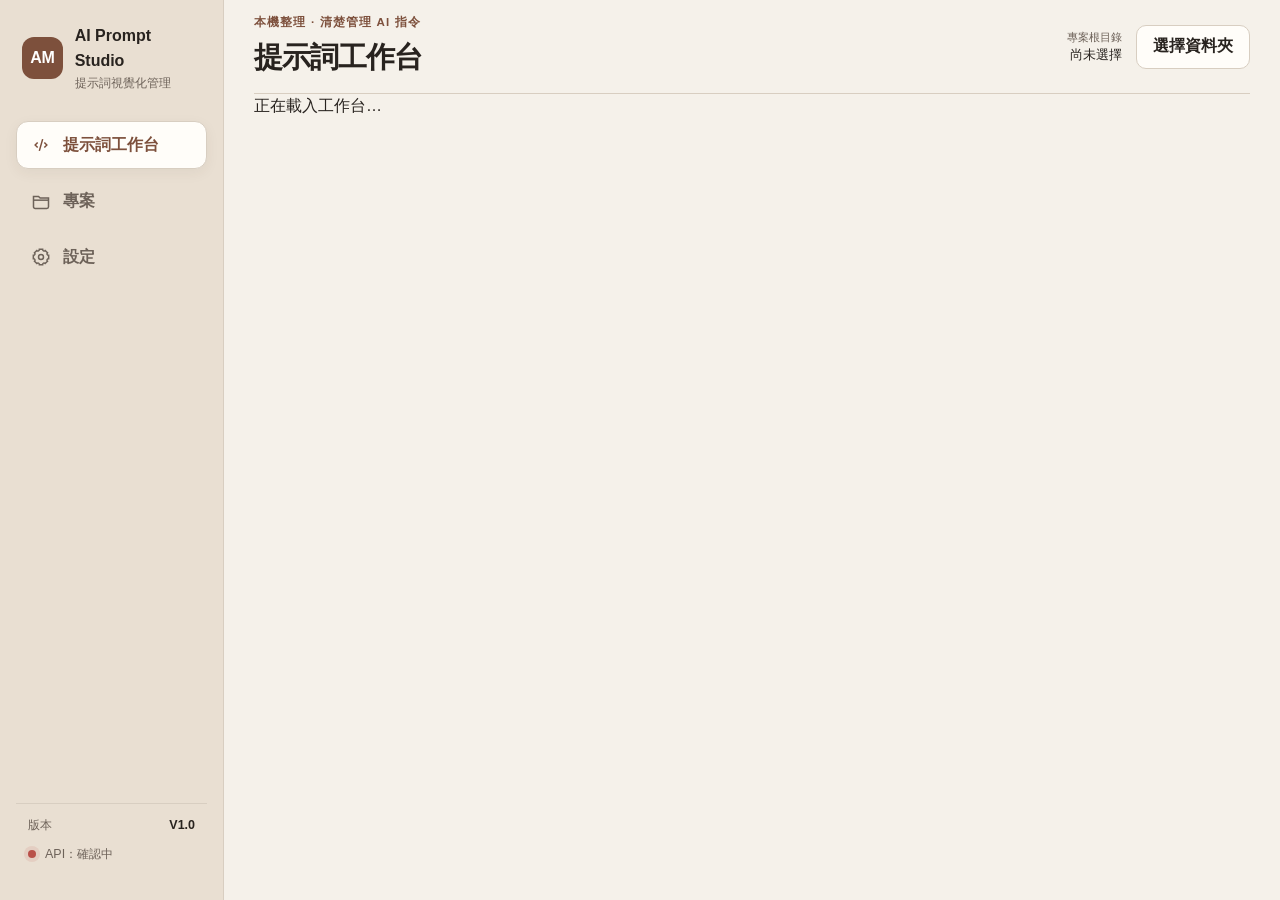
==== commit 8e976cab: "feat: complete V1.0 document authoring and desktop workflows" ====
--- a/web-ui/index.html
+++ b/web-ui/index.html
@@ -18,11 +18,11 @@
         <nav class="nav-list" id="navList">
           <button class="nav-button active" type="button" data-page="prompts" aria-current="page"><svg viewBox="0 0 24 24" fill="none" stroke="currentColor" aria-hidden="true"><path d="m8 9-3 3 3 3M16 9l3 3-3 3M14 5l-4 14"/></svg><span>提示詞工作台</span></button>
           <button class="nav-button" type="button" data-page="projects" aria-current="false"><svg viewBox="0 0 24 24" fill="none" stroke="currentColor" aria-hidden="true"><path d="M3 6.5h6l2 2h10v10.5a2 2 0 0 1-2 2H5a2 2 0 0 1-2-2V6.5Z"/><path d="M3 11h18"/></svg><span>專案</span></button>
-          <button class="nav-button" type="button" data-page="health" aria-current="false"><svg viewBox="0 0 24 24" fill="none" stroke="currentColor" aria-hidden="true"><path d="M12 3 4.5 6v5.5c0 4.6 3.1 7.8 7.5 9.5 4.4-1.7 7.5-4.9 7.5-9.5V6L12 3Z"/><path d="m8.5 12 2.2 2.2 4.8-5"/></svg><span>記憶健檢</span></button>
+          <button class="nav-button" type="button" data-page="health" hidden aria-current="false"><svg viewBox="0 0 24 24" fill="none" stroke="currentColor" aria-hidden="true"><path d="M12 3 4.5 6v5.5c0 4.6 3.1 7.8 7.5 9.5 4.4-1.7 7.5-4.9 7.5-9.5V6L12 3Z"/><path d="m8.5 12 2.2 2.2 4.8-5"/></svg><span>記憶健檢</span></button>
           <button class="nav-button" type="button" data-page="settings" aria-current="false"><svg viewBox="0 0 24 24" fill="none" stroke="currentColor" aria-hidden="true"><circle cx="12" cy="12" r="3"/><path d="M19.4 15a1.7 1.7 0 0 0 .3 1.9l.1.1-2.8 2.8-.1-.1a1.7 1.7 0 0 0-1.9-.3 1.7 1.7 0 0 0-1 1.6v.2h-4V21a1.7 1.7 0 0 0-1-1.6 1.7 1.7 0 0 0-1.9.3l-.1.1L4.2 17l.1-.1a1.7 1.7 0 0 0 .3-1.9A1.7 1.7 0 0 0 3 14H2.8v-4H3a1.7 1.7 0 0 0 1.6-1 1.7 1.7 0 0 0-.3-1.9L4.2 7 7 4.2l.1.1a1.7 1.7 0 0 0 1.9.3A1.7 1.7 0 0 0 10 3v-.2h4V3a1.7 1.7 0 0 0 1 1.6 1.7 1.7 0 0 0 1.9-.3l.1-.1L19.8 7l-.1.1a1.7 1.7 0 0 0-.3 1.9 1.7 1.7 0 0 0 1.6 1h.2v4H21a1.7 1.7 0 0 0-1.6 1Z"/></svg><span>設定</span></button>
         </nav>
         <div class="sidebar-status" aria-live="polite">
-          <div class="sidebar-status-row"><span class="sidebar-status-label">版本</span><strong id="appVersion">V1.0</strong></div>
+          <button class="sidebar-status-row version-trigger" id="developerVersionTrigger" type="button"><span class="sidebar-status-label">版本</span><strong id="appVersion">V1.0</strong></button>
           <div class="sidebar-status-row"><span class="status-dot api-unconfigured" id="apiStatusDot" aria-hidden="true"></span><span class="status-text" id="apiStatusText">API：確認中</span></div>
         </div>
       </aside>
@@ -40,6 +40,7 @@
         </header>
 
         <div class="global-message hidden" id="globalMessage" role="alert"></div>
+        <div id="startupStatus" role="status"><p id="startupMessage">正在載入工作台…</p><button id="startupRetry" class="button secondary" type="button" hidden>重新載入</button></div>
 
         <section class="page active" id="page-prompts" aria-labelledby="pageTitle"></section>
 
@@ -54,14 +55,14 @@
               <div class="selection-list" id="projectList"><div class="empty-state">選擇根目錄後顯示專案。</div></div>
             </section>
             <section class="panel file-list-panel" aria-labelledby="fileListTitle">
-              <div class="panel-heading"><div><span class="step">02</span><h3 id="fileListTitle">提示詞一覽表</h3></div><span class="count" id="fileCount">0</span></div>
-              <div class="project-summary" id="projectSummary"></div>
+              <div class="panel-heading file-list-heading"><div><span class="step">02</span><h3 id="fileListTitle">提示詞一覽表</h3></div><div class="project-summary" id="projectSummary"></div><span class="count" id="fileCount">0</span></div>
               <div class="file-table-wrap">
                 <table class="file-table">
                   <thead><tr><th>檔案</th><th>辨識結果</th><th>大小</th><th><span class="sr-only">操作</span></th></tr></thead>
                   <tbody id="fileTableBody"><tr><td colspan="4" class="empty-cell">尚未選擇專案。</td></tr></tbody>
                 </table>
               </div>
+              <div class="scan-notice" id="scanNotice" role="status" hidden></div>
             </section>
             <section class="panel file-preview-panel" aria-labelledby="filePreviewTitle">
               <div class="panel-heading"><div><span class="step">03</span><h3 id="filePreviewTitle">內容預覽</h3></div><button class="button secondary" id="editFileButton" disabled>編輯</button></div>
@@ -137,6 +138,6 @@
       </main>
     </div>
     <div class="toast" id="toast" role="status" aria-live="polite"></div>
-    <script type="module" src="./app.js?v=3"></script>
+    <script src="./startup.js"></script>
   </body>
 </html>
--- a/web-ui/styles.css
+++ b/web-ui/styles.css
@@ -90,6 +90,11 @@
 
 .global-message { margin: 18px 0 -2px; padding: 12px 14px; border: 1px solid #e3b6b6; border-radius: 10px; background: #fff0f0; color: #7f2525; }
 .hidden { display: none !important; }
+.developer-settings-body { padding: 16px; }
+.version-trigger { width: 100%; padding: 0; border: 0; background: transparent; color: inherit; font: inherit; text-align: left; cursor: pointer; }
+.developer-settings .panel-heading { flex-wrap: wrap; }
+.developer-dialog { max-width: 460px; }
+.developer-dialog label { display: grid; gap: 8px; margin: 16px 0; }
 .page { display: none; padding-top: 24px; }
 .page.active { display: block; animation: reveal 180ms ease-out; }
 @keyframes reveal { from { opacity: 0; transform: translateY(3px); } to { opacity: 1; transform: none; } }
@@ -110,14 +115,20 @@
 .selection-item:hover { background: var(--surface-muted); }
 .selection-item.active { background: var(--primary-soft); border-color: #dbc0b0; color: #5f3928; }
 .selection-item small { color: var(--text-muted); }
-.project-summary { min-height: 48px; padding: 10px 16px; display: flex; align-items: center; gap: 8px; border-bottom: 1px solid var(--border); color: var(--text-muted); font-size: .78rem; }
+.file-list-heading { flex-wrap: wrap; }
+.file-list-heading > div:first-child { flex-shrink: 0; }
+.file-list-heading h3 { white-space: nowrap; }
+.project-summary { min-width: 0; margin-left: auto; display: flex; flex-wrap: wrap; align-items: center; justify-content: flex-end; gap: 6px; color: var(--text-muted); font-size: .75rem; overflow-wrap: anywhere; }
+.project-summary strong { max-width: 180px; overflow: hidden; text-overflow: ellipsis; white-space: nowrap; }
+.scan-notice { padding: 10px 16px; border-top: 1px solid var(--border); color: var(--text-muted); font-size: .8rem; overflow-wrap: anywhere; white-space: pre-line; }
 .agent-chip, .recognition-chip { display: inline-flex; align-items: center; min-height: 24px; padding: 2px 8px; border-radius: 999px; background: #e3eee7; color: #315d49; font-size: .68rem; font-weight: 700; white-space: nowrap; }
 .recognition-chip.generic { background: var(--surface-muted); color: var(--text-muted); }
 .classification { display: flex; align-items: center; gap: 6px; margin: 2px 0; }
 .classification small { color: var(--text-muted); font-size: .66rem; line-height: 1.35; }
 .file-table-wrap { max-height: 518px; overflow: auto; }
 .file-table { width: 100%; border-collapse: collapse; font-size: .79rem; }
-.file-table th { position: sticky; top: 0; z-index: 1; padding: 9px 12px; background: #f8f4ee; color: var(--text-muted); text-align: left; font-size: .69rem; letter-spacing: .03em; }
+.file-table th { padding: 9px 12px; background: #f8f4ee; color: var(--text-muted); text-align: left; font-size: .69rem; letter-spacing: 0; }
+.file-table thead th { position: sticky; top: 0; z-index: 2; }
 .file-table td { padding: 11px 12px; border-top: 1px solid var(--border); vertical-align: middle; }
 .file-table td:nth-child(3) { white-space: nowrap; }
 .file-name { max-width: 280px; overflow-wrap: anywhere; font-family: ui-monospace, SFMono-Regular, Menlo, monospace; }
@@ -436,3 +447,81 @@
 .health-line.flagged { background:#faeccd; border-left:3px solid var(--warning); }.health-line.flagged.error { background:#fce2df; border-color:var(--danger); }
 @media(max-width:820px){.editor-grid,.health-layout{grid-template-columns:minmax(0,1fr);} .editor-footer{padding:12px;} .editor-grid{padding:0 12px 12px;} .file-editor{width:calc(100vw - 16px);max-width:calc(100vw - 16px);} }
 @media(max-width:560px){.file-group{display:block!important}.file-group th{display:block!important}.file-editor .button{padding:8px 12px}.editor-footer span{flex-basis:100%;}.nav-list{grid-template-columns:repeat(4,minmax(0,1fr));}}
+/* Desktop data tools share the workbench width without nested panel framing. */
+[hidden] { display: none !important; }
+.workspace-tabs { display: flex; gap: 20px; border-bottom: 1px solid #c9c9c5; margin: 0 0 20px; }
+.workspace-tabs button { background: transparent; border: 0; border-bottom: 3px solid transparent; padding: 12px 4px; font: inherit; color: #575c59; cursor: pointer; }
+.workspace-tabs button[aria-selected="true"] { border-bottom-color: #287c73; color: #195d56; font-weight: 700; }
+.data-toolbar { display: flex; flex-wrap: wrap; align-items: end; gap: 12px; margin: 12px 0; }
+.data-toolbar label { min-width: 130px; flex: 0 1 200px; }
+.data-toolbar select, .social-config input, #socialCandidates select { width: 100%; min-height: 40px; padding: 8px; }
+.data-toolbar .inline-check { display: flex; align-items: center; gap: 8px; flex-basis: auto; }
+.inline-check input, .data-table input[type="checkbox"] { width: 18px; height: 18px; flex: 0 0 18px; }
+.data-table-scroll { width: 100%; overflow-x: auto; }
+.data-table { width: 100%; border-collapse: collapse; text-align: left; table-layout: fixed; }
+.data-table th, .data-table td { padding: 12px; border-bottom: 1px solid #d5d9d6; vertical-align: top; overflow-wrap: anywhere; }
+.data-table th:first-child { width: 64px; }
+.data-table th:nth-child(2) { width: 80px; }
+.social-table th:nth-child(2) { width: 40%; }
+.data-table pre, .data-dialog pre, .marketing-comparison pre, #marketingDiff { white-space: pre-wrap; overflow-wrap: anywhere; font-size: 13px; max-height: 380px; overflow: auto; }
+.data-table small { display: block; margin-top: 8px; color: #606863; }
+.data-dialog { width: min(900px, calc(100vw - 40px)); max-height: calc(100vh - 60px); padding: 24px; border: 1px solid #b8c5be; border-radius: 8px; color: #232b27; background: #fcfdfc; overflow: auto; }
+.data-dialog::backdrop { background: rgb(20 30 25 / 40%); }
+.data-dialog-heading { display: flex; align-items: center; justify-content: space-between; gap: 16px; }
+.data-dialog-heading .icon-button { width: 36px; height: 36px; border: 0; background: transparent; font-size: 24px; cursor: pointer; }
+.social-settings { grid-column: 1 / -1; padding: 20px; }
+.social-config { display: grid; grid-template-columns: 1fr 1fr; gap: 16px; }
+.social-account { display: flex; align-items: center; justify-content: space-between; flex-wrap: wrap; gap: 12px; padding: 16px 0; border-top: 1px solid #d5d9d6; }
+#socialCandidates { display: flex; flex-wrap: wrap; align-items: end; gap: 12px; margin: 16px 0; }
+#socialCandidates label { flex: 1 1 200px; min-width: 0; }
+.marketing-comparison { display: grid; grid-template-columns: 1fr 1fr; gap: 20px; }
+.marketing-comparison > div { min-width: 0; }
+#marketingResult { margin-top: 24px; border-top: 1px solid #b8c5be; padding-top: 16px; }
+#marketingDiff span { display: block; min-height: 1em; }
+.diff-added { background: #deefe4; color: #185d35; }
+.diff-removed { background: #fae3e0; color: #943b32; }
+@media (max-width: 700px) {
+  .social-config, .marketing-comparison { grid-template-columns: 1fr; }
+  .data-table { min-width: 580px; }
+  .data-dialog { padding: 16px; }
+}
+/* Keep the per-section review usable in WKWebView and Windows WebView2. */
+.usage-guide[hidden], #sectionAiReview[hidden] { display: none !important; }
+.section-ai-heading { display: flex; align-items: center; justify-content: space-between; gap: 12px; flex-wrap: wrap; }
+.section-ai-heading h3 { margin: 0; }
+.section-ai-dialog { width: min(820px, calc(100vw - 48px)); max-height: calc(100vh - 48px); overflow: auto; box-sizing: border-box; border: 1px solid #ccc; border-radius: 8px; padding: 20px; }
+.section-ai-dialog::backdrop { background: rgb(0 0 0 / 35%); }
+.section-ai-dialog form { display: grid; gap: 14px; min-width: 0; }
+.section-ai-dialog label { display: grid; gap: 6px; min-width: 0; }
+.section-ai-dialog input, .section-ai-dialog select, .section-ai-dialog textarea { width: 100%; box-sizing: border-box; }
+.section-ai-dialog pre, #sectionAiContext { white-space: pre-wrap; overflow-wrap: anywhere; min-width: 0; }
+@media (max-width: 600px) { .section-ai-dialog .ai-comparison { grid-template-columns: 1fr; } }
+.document-type-tabs { display:flex; justify-content:center; flex-wrap:wrap; gap:4px; border:0; padding:8px 0; margin:0 0 16px; min-width:0; }
+.document-type-tabs label { position:relative; margin:0; cursor:pointer; }
+.document-type-tabs input { position:absolute; opacity:0; width:1px; height:1px; }
+.document-type-tabs span { display:block; padding:10px 14px; border-bottom:3px solid transparent; }
+.document-type-tabs input:checked + span { border-color:#286858; color:#205447; font-weight:700; }
+.document-type-tabs input:disabled + span { opacity:.45; cursor:not-allowed; }
+.document-type-tabs input:focus-visible + span { outline:2px solid #286858; outline-offset:2px; }
+.document-subtopics { min-height:12px; margin-top:12px; }
+.document-subtopics:empty { display:none; }
+#promptTitleField { margin:18px 0; }
+#documentFields[hidden] { display:none !important; }
+.document-field .section-ai-heading { margin-bottom:8px; }
+.document-field .document-revise-button { min-height:30px; padding:4px 10px; line-height:1.4; }
+.document-write-button { width:100%; min-height:34px; padding:6px 12px; line-height:1.4; margin:10px 0 12px; }
+#documentFormArea #promptCategory { height:44px; }
+.document-ai-questions { display:grid; gap:14px; }
+#documentFormArea > .prompt-tag-field { margin-top:18px; }
+#documentAiMessage:empty { display:none; }
+#documentAiApply { min-height:32px; padding:5px 12px; line-height:1.4; margin-top:12px; }
+.document-ai-dialog li { overflow-wrap:anywhere; }
+.document-fields, #documentEditor { display:grid; gap:18px; min-width:0; }
+.document-field textarea { width:100%; box-sizing:border-box; resize:vertical; }
+.document-steps { display:flex; flex-wrap:wrap; gap:8px; margin:16px 0; }
+.document-step { background:transparent; border:0; border-bottom:2px solid transparent; padding:8px; font:inherit; cursor:pointer; }
+.document-step[aria-current] { border-color:#286858; font-weight:700; }
+.document-step:disabled { opacity:.45; cursor:not-allowed; }
+#documentStepActions { margin-top:16px; }
+#documentBuilderError { color:#a12d2d; }
+#documentEditor[hidden], #documentFormArea[hidden], .document-steps[hidden], #documentStepActions[hidden], .section-ai-dialog [hidden] { display:none !important; }
